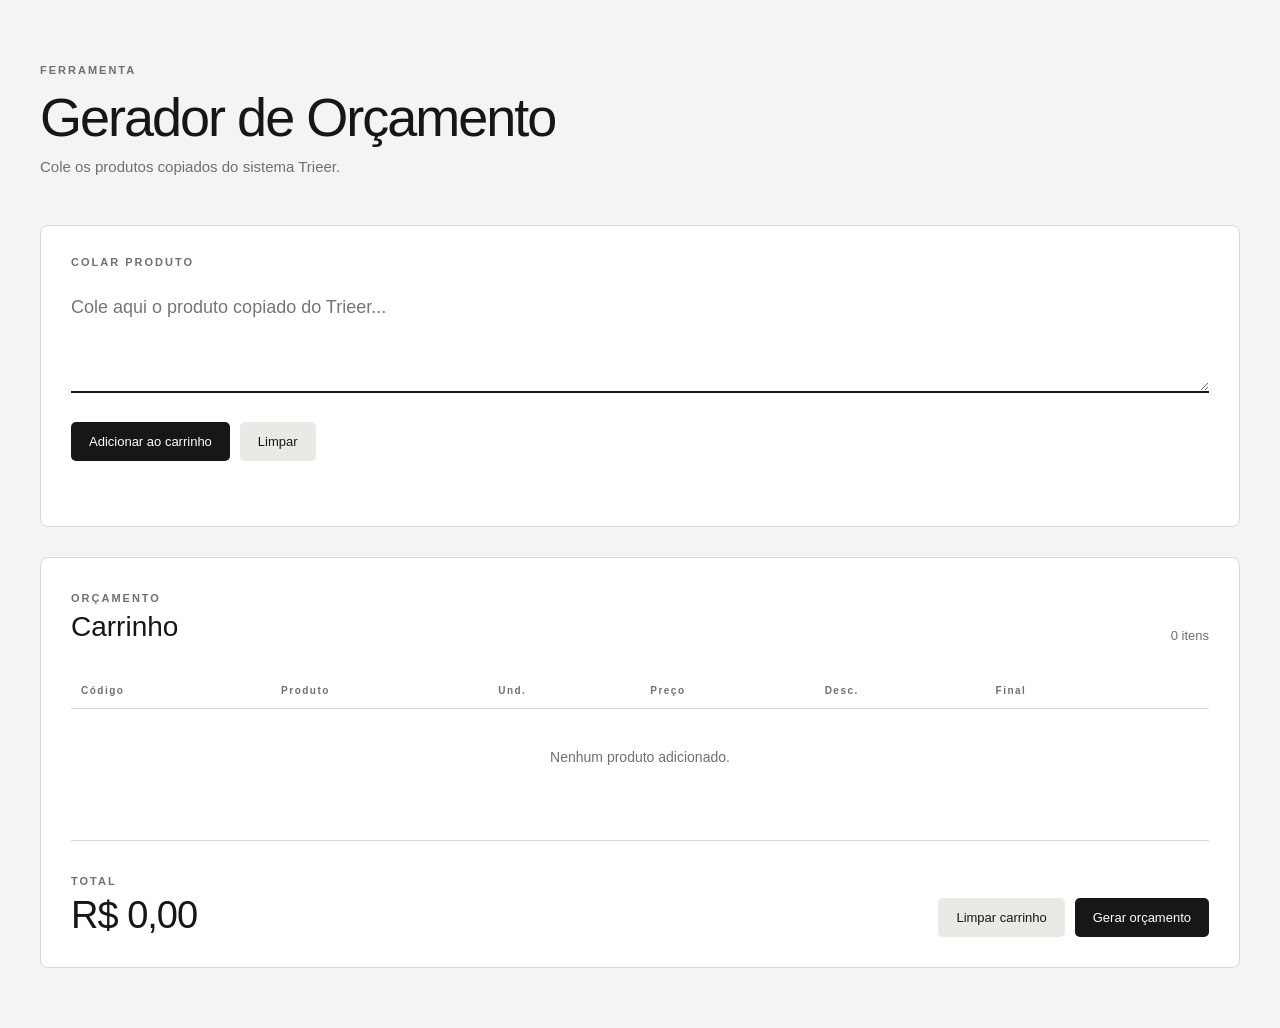
==== index.html @ e249d6ff "Add files via upload" ====
<!DOCTYPE html>
<html lang="pt-BR">
<head>
    <meta charset="UTF-8">
    <meta name="viewport" content="width=device-width, initial-scale=1.0">

    <title>Gerador de Orçamento</title>

    <link rel="stylesheet" href="./assets/css/style.css">
</head>

<body>

    <main class="container">

        <header class="header">
            <div>
                <span class="label">FERRAMENTA</span>
                <h1>Gerador de Orçamento</h1>
                <p>Cole os produtos copiados do sistema Trieer.</p>
            </div>
        </header>

        <section class="input-section">

            <label for="produto-input">COLAR PRODUTO</label>

            <textarea
                id="produto-input"
                placeholder="Cole aqui o produto copiado do Trieer..."
                autofocus
            ></textarea>

            <div class="actions">
                <button id="adicionar-btn" class="btn btn-primary">
                    Adicionar ao carrinho
                </button>

                <button id="limpar-input-btn" class="btn btn-secondary">
                    Limpar
                </button>
            </div>

            <p id="mensagem" class="mensagem"></p>

        </section>


        <section class="carrinho-section">

            <div class="section-header">
                <div>
                    <span class="label">ORÇAMENTO</span>
                    <h2>Carrinho</h2>
                </div>

                <span id="quantidade-itens" class="contador">
                    0 itens
                </span>
            </div>


            <div class="table-wrapper">

                <table>

                    <thead>
                        <tr>
                            <th>Código</th>
                            <th>Produto</th>
                            <th>Und.</th>
                            <th>Preço</th>
                            <th>Desc.</th>
                            <th>Final</th>
                            <th></th>
                        </tr>
                    </thead>

                    <tbody id="carrinho">
                    </tbody>

                </table>

                <div id="carrinho-vazio" class="carrinho-vazio">
                    Nenhum produto adicionado.
                </div>

            </div>


            <div class="resumo">

                <div>
                    <span class="label">TOTAL</span>
                    <strong id="total">R$ 0,00</strong>
                </div>

                <div class="resumo-actions">

                    <button id="limpar-carrinho-btn" class="btn btn-secondary">
                        Limpar carrinho
                    </button>

                    <button id="gerar-btn" class="btn btn-primary">
                        Gerar orçamento
                    </button>

                </div>

            </div>

        </section>

    </main>

    <script src="./assets/js/script.js"></script>

</body>
</html>
---- assets/css/style.css ----
* {
    margin: 0;
    padding: 0;
    box-sizing: border-box;
}

:root {
    --background: #f4f4f2;
    --surface: #ffffff;

    --text: #161616;
    --text-secondary: #707070;

    --border: #d8d8d4;
    --border-dark: #aaa;

    --primary: #171717;
    --primary-hover: #333;

    --danger: #b42318;

    --radius: 8px;
}

body {
    min-height: 100vh;

    background: var(--background);
    color: var(--text);

    font-family:
        Inter,
        -apple-system,
        BlinkMacSystemFont,
        "Segoe UI",
        sans-serif;
}

button,
textarea {
    font: inherit;
}

.container {
    width: min(1200px, calc(100% - 40px));

    margin: 0 auto;
    padding: 60px 0;
}


/* HEADER */

.header {
    margin-bottom: 50px;
}

.header h1 {
    font-size: clamp(32px, 5vw, 54px);
    font-weight: 500;

    letter-spacing: -2px;

    margin-top: 8px;
}

.header p {
    margin-top: 10px;

    color: var(--text-secondary);

    font-size: 15px;
}

.label {
    font-size: 11px;
    font-weight: 600;

    letter-spacing: 2px;

    color: var(--text-secondary);
}


/* INPUT */

.input-section {
    background: var(--surface);

    padding: 30px;

    border: 1px solid var(--border);
    border-radius: var(--radius);

    margin-bottom: 30px;
}

.input-section label {
    display: block;

    margin-bottom: 15px;

    font-size: 11px;
    font-weight: 600;

    letter-spacing: 2px;

    color: var(--text-secondary);
}

textarea {
    width: 100%;
    min-height: 110px;

    resize: vertical;

    border: none;
    border-bottom: 2px solid var(--border);

    outline: none;

    background: transparent;

    padding: 10px 0;

    font-size: 18px;
    line-height: 1.6;

    transition: border-color 0.2s;
}

textarea:focus {
    border-color: var(--text);
}


/* BUTTONS */

.actions {
    display: flex;
    gap: 10px;

    margin-top: 25px;
}

.btn {
    border: none;

    padding: 12px 18px;

    border-radius: 5px;

    cursor: pointer;

    font-size: 13px;
    font-weight: 500;

    transition:
        background 0.2s,
        opacity 0.2s;
}

.btn-primary {
    background: var(--primary);
    color: white;
}

.btn-primary:hover {
    background: var(--primary-hover);
}

.btn-secondary {
    background: #e9e9e6;
    color: var(--text);
}

.btn-secondary:hover {
    background: #ddddda;
}


/* MENSAGEM */

.mensagem {
    min-height: 20px;

    margin-top: 15px;

    font-size: 13px;

    color: var(--text-secondary);
}

.mensagem.erro {
    color: var(--danger);
}

.mensagem.sucesso {
    color: #267a39;
}


/* CARRINHO */

.carrinho-section {
    background: var(--surface);

    padding: 30px;

    border: 1px solid var(--border);
    border-radius: var(--radius);
}

.section-header {
    display: flex;
    align-items: flex-end;
    justify-content: space-between;

    margin-bottom: 30px;
}

.section-header h2 {
    margin-top: 5px;

    font-size: 28px;
    font-weight: 500;
}

.contador {
    font-size: 13px;

    color: var(--text-secondary);
}


/* TABLE */

.table-wrapper {
    overflow-x: auto;
}

table {
    width: 100%;

    border-collapse: collapse;
}

th {
    padding: 12px 10px;

    border-bottom: 1px solid var(--border);

    text-align: left;

    font-size: 10px;
    font-weight: 600;

    letter-spacing: 1.5px;

    color: var(--text-secondary);
}

td {
    padding: 17px 10px;

    border-bottom: 1px solid #eeeeeb;

    font-size: 14px;
}

td:nth-child(2) {
    min-width: 250px;
}

.preco-final {
    font-weight: 600;
}

.remover {
    border: none;
    background: transparent;

    cursor: pointer;

    color: var(--danger);

    font-size: 18px;
}

.carrinho-vazio {
    padding: 40px 10px;

    text-align: center;

    color: var(--text-secondary);

    font-size: 14px;
}


/* RESUMO */

.resumo {
    display: flex;
    align-items: flex-end;
    justify-content: space-between;

    gap: 20px;

    margin-top: 35px;
    padding-top: 30px;

    border-top: 1px solid var(--border);
}

.resumo strong {
    display: block;

    margin-top: 5px;

    font-size: 38px;
    font-weight: 500;

    letter-spacing: -1px;
}

.resumo-actions {
    display: flex;
    gap: 10px;
}


/* MOBILE */

@media (max-width: 700px) {

    .container {
        width: calc(100% - 24px);

        padding: 30px 0;
    }

    .header {
        margin-bottom: 30px;
    }

    .header h1 {
        letter-spacing: -1px;
    }

    .input-section,
    .carrinho-section {
        padding: 20px;
    }

    .actions {
        flex-direction: column;
    }

    .btn {
        width: 100%;
    }

    .resumo {
        flex-direction: column;
        align-items: stretch;
    }

    .resumo-actions {
        flex-direction: column;
    }

    .resumo strong {
        font-size: 32px;
    }

}
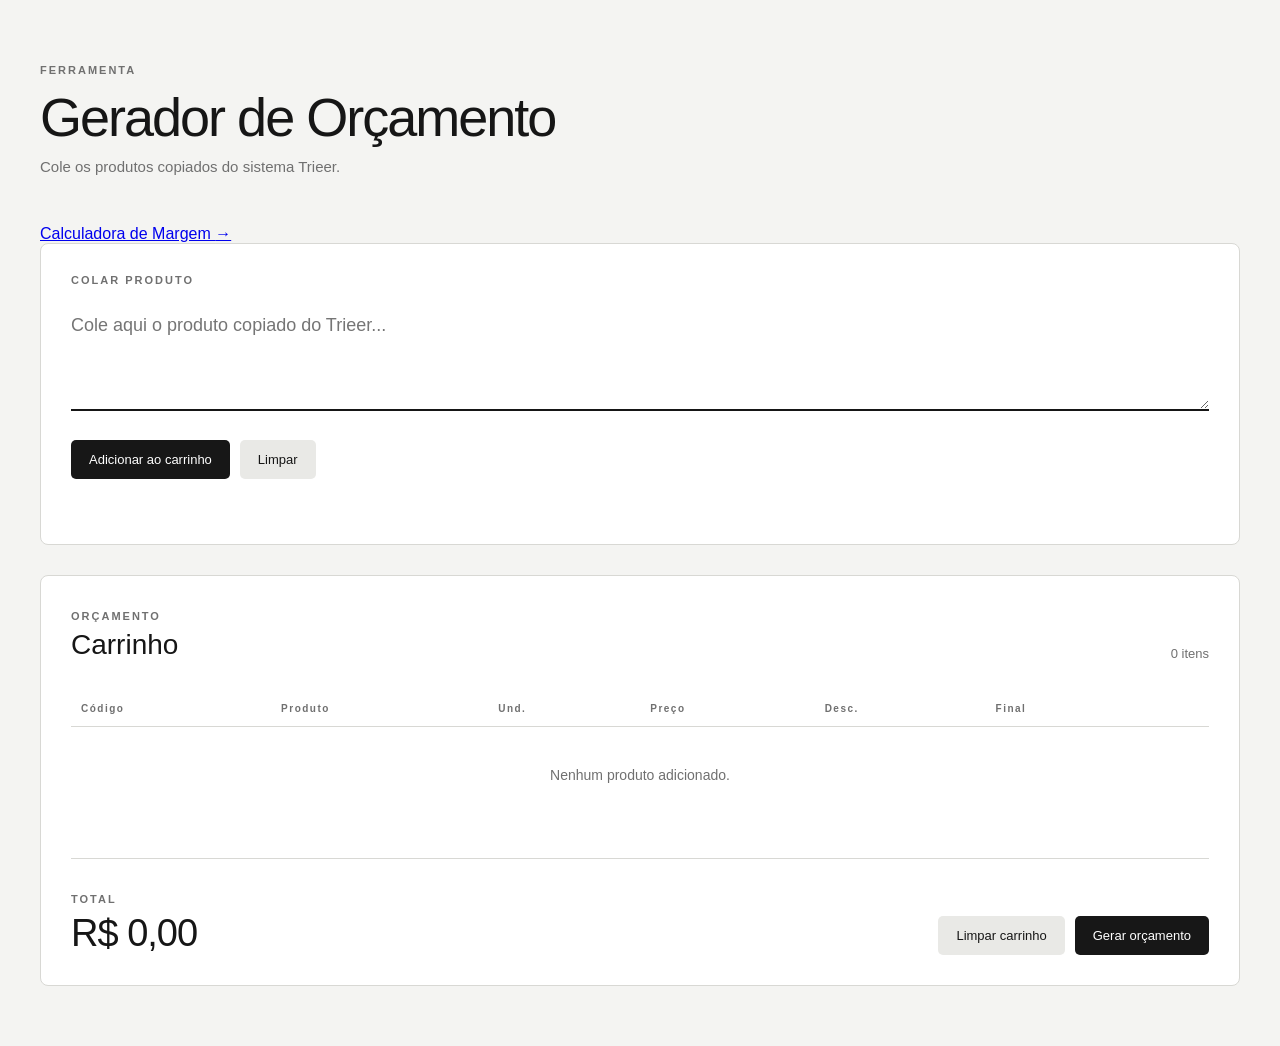
==== commit d7ad1e7c: "Update index.html" ====
--- a/index.html
+++ b/index.html
@@ -20,7 +20,10 @@
                 <p>Cole os produtos copiados do sistema Trieer.</p>
             </div>
         </header>
-
+        <a href="assets/pages/calcMargem.html" class="tool-link">
+            Calculadora de Margem
+            <span>→</span>
+        </a>
         <section class="input-section">
 
             <label for="produto-input">COLAR PRODUTO</label>
